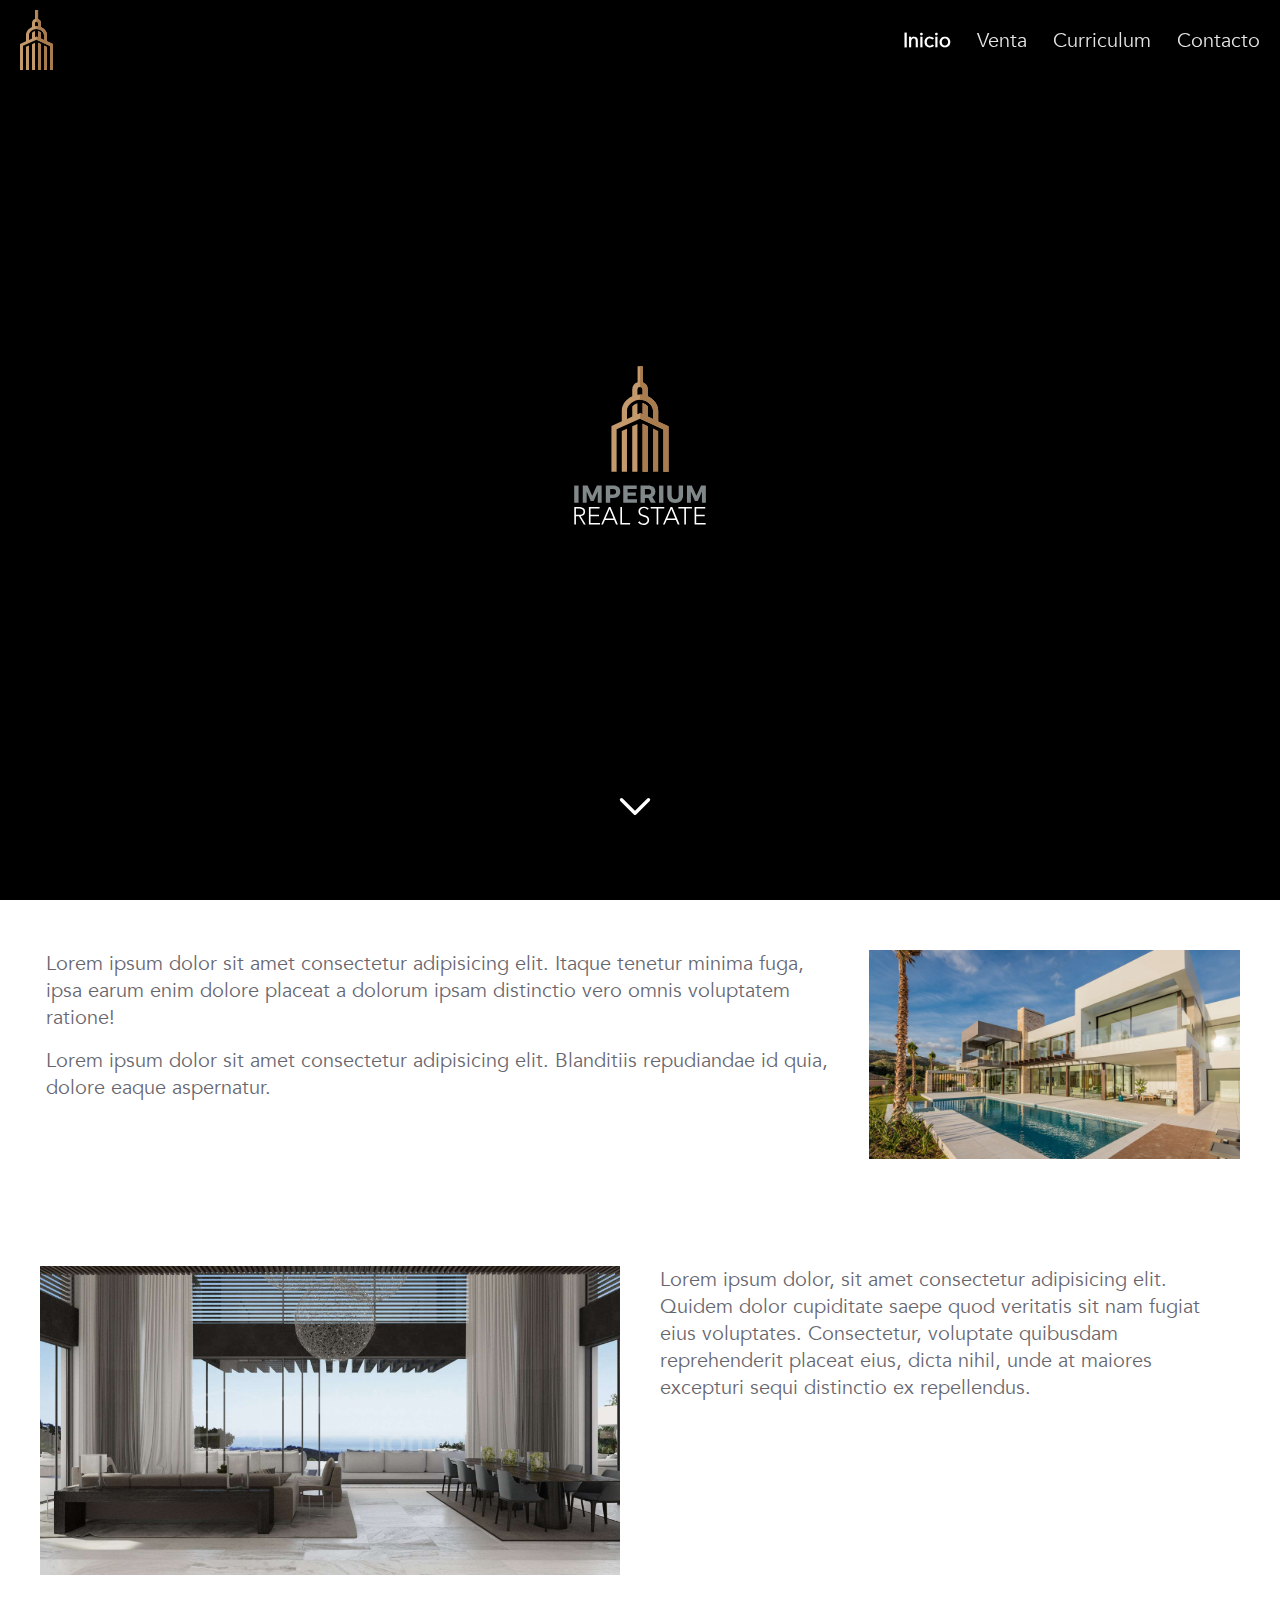
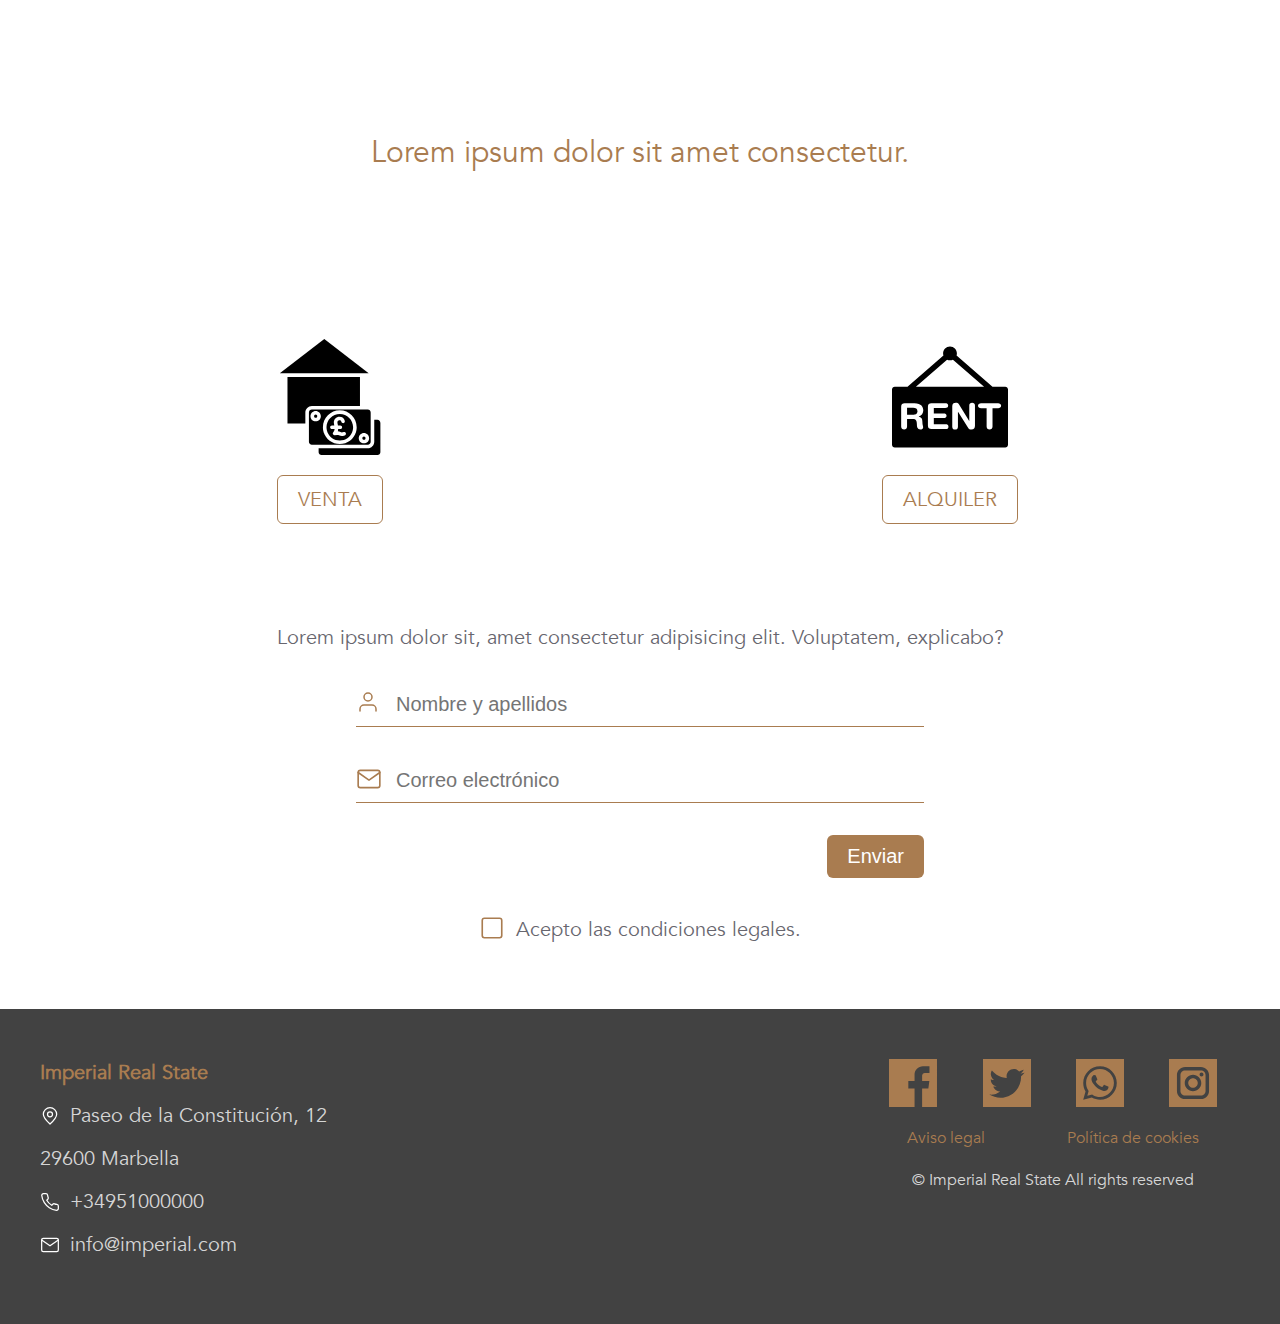
==== index.html @ 53dabab8 "adding new files" ====
<!DOCTYPE html>
<html lang="es">
<head>
    <meta charset="UTF-8">
    <meta name="viewport" content="width=device-width, initial-scale=1.0">
    <title>Inicio</title>
    <link rel="stylesheet" href="css/styles.css">
    <script src="js/jquery-3.4.1.min.js"></script>
    <script src="js/main.js"></script>
</head>
<body>
  <header class="transparente">
      <img src="img/logo.svg" alt="Logo Imperial Real State">
      <nav>
          <a href="#" class="activo">Inicio</a>
          <a href="ventas.html">Venta</a>
          <a href="curriculum.html">Curriculum</a>
          <a href="contacto.html">Contacto</a>
      </nav>
  </header>

  <div class="hero">
      <div></div>
      <div></div>
      <div></div>
      <div class="hero-logo">
          <img src="img/logo-frame.svg" alt="Logo Imperial Real State">
      </div>
      <a href="#pr" class="hero-down">
          <img src="img/down.svg" alt="flecha abajo">
      </a>
  </div>

  <div id="burger">
      <div class="barra superior"></div>
      <div class="barra media"></div>
      <div class="barra inferior"></div>
  </div>
  <div class="menu">
    <nav>
      <a href="#">Inicio</a>
      <hr>
      <a href="ventas.html">Venta</a>
      <hr>
      <a href="curriculum.html">Curriculum</a>
      <hr>
      <a href="contacto.html">Contacto</a>
    </nav>
    <p class="copyright">&copy; ACME Inc</p>
  </div>
  <div class="fila primera">
    <span id="pr">&nbsp;</span>
    <div class="col-66">
      <p>Lorem ipsum dolor sit amet consectetur adipisicing elit. Itaque tenetur minima fuga, ipsa earum enim dolore placeat a dolorum ipsam distinctio vero omnis voluptatem ratione!</p>
      <p>Lorem ipsum dolor sit amet consectetur adipisicing elit. Blanditiis repudiandae id quia, dolore eaque aspernatur.</p>
    </div>
    <div class="col-33">
      <img src="img/thumb4.jpg" alt="imagen casa">
    </div>
  </div>
  <div class="fila">
      <div class="col-50">
          <img src="img/thumb5.jpg" alt="">
      </div>
      <div class="col-50">
          <p>Lorem ipsum dolor, sit amet consectetur adipisicing elit. Quidem dolor cupiditate saepe quod veritatis sit nam fugiat eius voluptates. Consectetur, voluptate quibusdam reprehenderit placeat eius, dicta nihil, unde at maiores excepturi sequi distinctio ex repellendus.</p>
      </div>
  </div>
  <div class="fila parallax">
      <div class="col-100">
          <p>Lorem ipsum dolor sit amet consectetur.</p>
      </div>
  </div>
  <div class="fila">
      <div class="col-50 caja-nav flex-column-center">
          <img src="img/comprar.svg" alt="">
          <a href="ventas.html">VENTA</a>
      </div>
      <div class="col-50 caja-nav flex-column-center">
          <img src="img/alquilar.svg" alt="">
          <a href="#">ALQUILER</a>
      </div>
  </div>
  <div class="fila">
      <div class="col-100 flex-column-center">
          <p>Lorem ipsum dolor sit, amet consectetur adipisicing elit. Voluptatem, explicabo?</p>
          <form class="contacto">
              <div class="fila">
                  <input class="usuario" type="text" placeholder="Nombre y apellidos">
              </div>
              <div class="fila">
                  <input class="email" type="email" placeholder="Correo electrónico">
              </div>
              <div class="fila flex-end">
                  <button type="submit">Enviar</button>
              </div>
              <div class="fila flex-center">
                  <input type="checkbox" id="condiciones">
                  <label for="condiciones">
                      Acepto las condiciones legales.
                  </label>
              </div>
          </form>
      </div>
  </div>
    <footer class="fila">
        <div class="col-33">
            <p>Imperial Real State</p>
            <p class="flex-start">
                <img class="m-r-small" src="img/map.svg" alt="Icono de mapa">
                Paseo de la Constitución, 12
            </p>
            <p>29600 Marbella</p>
            <p class="flex-start">
                <img  class="m-r-small" src="img/phone.svg" alt="Icono de teléfono">
                +34951000000
            </p>
            <p class="flex-start">
                <img  class="m-r-small" src="img/mail.svg" alt="Icono de email">
                info@imperial.com
            </p>
        </div>
        <div class="col-33">
            <iframe src="https://www.google.com/maps/embed?pb=!1m18!1m12!1m3!1d3206.9661094790026!2d-4.89145418531769!3d36.50668018001005!2m3!1f0!2f0!3f0!3m2!1i1024!2i768!4f13.1!3m3!1m2!1s0xd7327fed804f7f5%3A0x4806dfa1e50c2dd2!2sMarbella%20Center%2C%2029602%20Marbella%2C%20M%C3%A1laga!5e0!3m2!1ses!2ses!4v1611743016986!5m2!1ses!2ses" width="100%" height="100%" frameborder="0" style="border:0;" allowfullscreen="" aria-hidden="false" tabindex="0"></iframe>
        </div>
        <div class="col-33">
            <div class="flex-around">
                <img class="rrss" src="img/facebook.svg" alt="Icono de Facebook">
                <img class="rrss" src="img/twitter.svg" alt="Icono de Twitter">
                <img class="rrss" src="img/whatsapp.svg" alt="Icono de Whatsapp">
                <img class="rrss" src="img/instagram.svg" alt="Icono de Instagram">
            </div>
            <div class="flex-around m-t">
                <a href="contacto.html#aviso">Aviso legal</a>
                <a href="contacto.html#cookies">Política de cookies</a>
            </div>
            <p class="copyright m-t">&copy; Imperial Real State All rights reserved</p>
        </div>
    </footer>
</body>
</html>
---- css/styles.css ----
/* Fuentes */

@font-face {
    font-family: "Avenir";
    src: url('../fonts/Avenir-Book.ttf');
}

/* Reseteo */

* {
    margin: 0;
    padding: 0;
    box-sizing: border-box;
}

a {
    text-decoration: none;
    cursor: pointer;
    color: inherit;
}

/* Generales */

html {
    font-size: 20px;
}

@media (max-width: 440px) {
    html {
        font-size: 18px;
    }
}

body {
    font-family: "Avenir", sans-serif;
    color: #67666e;
}

img {
    max-width: 100%;
}

div {
  margin: 0;
  padding: 0;
}

p {
    margin-bottom: 0.8rem;
}

/* Hero */

.hero {
    width: 100%;
    height: 100vh;
    background-color: black;
    position: absolute;
    top: 0;
    left: 0;
    overflow: hidden;
}

@keyframes heroAnimation {
    0% {
        opacity: 0;
        animation-timing-function: ease-in;
    }

    12% { opacity: 1;}

    25% { transform: scale(1.2);}

    75% {
        opacity: 0;
        transform: scale(1.1);
    }

    100% {
        opacity: 0;
    }
}

.hero div {
    width: 100%;
    height: 100vh;
    position: absolute;
    top: 0;
    left: 0;
    background-size: cover;
    background-position: center;
    background-repeat: none;
    opacity: 0;
    animation: heroAnimation 18s infinite;
}

.hero div:nth-child(1) {
    background-image: url('../img/front1.jpg');
}

.hero div:nth-child(2) {
    background-image: url('../img/front2.jpg');
    animation-delay: 6s;
}

.hero div:nth-child(3) {
    background-image: url('../img/front3.jpg');
    animation-delay: 12s;
}

.hero .hero-logo {
    position: absolute;
    top: 50%;
    left: 50%;
    transform: translate(-50%, -50%);
    animation: none;
    opacity: 1;
    width: 30%;
    height: auto;
}

.hero .hero-down {
    position: absolute;
    top: 90%;
    left: 50%;
    transform: translate(-50%, -50%);
    animation: none;
    opacity: 1;
    width: 5%;
    height: auto;
}

@media (max-width: 720px) {
    .hero .hero-logo {
        width: 60%;
    }
    .hero .hero-down {
        width: 15%;
    }
}

@media (max-width: 400px) {
    .hero .hero-logo {
        width: 80%;
    }
    .hero .hero-down {
        width: 20%;
    }
}

/* Header */

header {
    background-color: white;
    box-shadow: 1.5px 1.5px 4px #b3b3b3;
    height: 80px;
    width: 100%;
    position: fixed;
    top: 0;
    left: 0;
    z-index: 1;
    display: flex;
    justify-content: space-between;
    align-items: center;
    padding: 0 1em;
    transition: 600ms all ease-in-out;
}

header.transparente {
    background-color: transparent;
    box-shadow: none;
}

header img {
    height: 60px;
    width: auto;
}

header nav a {
    color: #67666e;
    font-weight: normal;
    margin-left: 1em;
    transition: 300ms ease-in-out all;
}

header.transparente nav a {
    color: rgba(255, 255, 255, 0.9);
}

header nav a.activo,
header nav a:hover {
    color: #a97c50;
    font-weight: bold;
}

header.transparente nav a.activo,
header.transparente nav a:hover {
    color: white;
}


/* Botón burger */

#burger {
    position: fixed;
    top: 1rem;
    left: 1rem;
    cursor: pointer;
    z-index: 10;
    display: none;
}

#burger .barra {
    width: 30px;
    height: 2px;
    margin: 6px;
    background-color: #a97c50;
    transition: 400ms all ease-in-out
}

#burger.abierto .barra {
    background-color: white;
}

#burger.abierto .barra.superior {
    transform: translateY(8px) rotateZ(45deg);
}

#burger.abierto .barra.media {
    width: 0;
}

#burger.abierto .barra.inferior {
    transform: translateY(-8px) rotateZ(-45deg);
}

@media (max-width: 620px) {
    #burger {
        display: block;
    }

    header {
        justify-content: flex-end;
    }

    header nav {
        display: none;
    }
}

/* Menú lateral */

.menu {
    width: 360px;
    height: 100vh;
    background-color: #424242;
    position: fixed;
    top: 0;
    left: -360px;
    padding-top: 40px;
    transition: all 700ms ease-in-out;
}

.menu.abierto {
    left: 0;
}

.menu nav {
    padding: 1rem;
    display: flex;
    flex-direction: column;
}

.menu nav a {
    padding: 0.6rem 0;
    color: rgba(255, 255, 255, 0.75);
    font-size: 1.1rem;
    transition: 300ms all ease-in-out;
}

.menu nav a:hover {
    color: white;
}

.menu .copyright {
    color: rgba(255, 255, 255, 0.75);
    font-size: 0.9rem;
    position: absolute;
    bottom: 0;
    left: 0;
    padding: 0.5rem;
    text-align: center;
    width: 100%;
}

/* Layout */

.primera {
    margin-top: 100vh;
}

#pr,
#legal,
#cookies {
    display: block;
    margin-top: -90px;
    padding-bottom: 90px;
}

.fila {
    display: flex;
    padding: 2rem 1rem;
}

.fila.contacto {
    margin-top: 80px;
}

.col-100 {
    width: 100%;
    padding: 0.5rem 1rem;
}

.col-75 {
    width: 75%;
    padding: 0.5rem 1rem;
}


.col-66 {
    width: 66.66666%;
    padding: 0.5rem 1rem;
}

.col-50 {
    width: 50%;
    padding: 0.5rem 1rem;
}

.col-33 {
    width: 33.33333%;
    padding: 0.5rem 1rem;
}

.col-25 {
    width: 25%;
    padding: 0.5rem 1rem;
}

@media (max-width: 720px) {
    .fila {
        flex-direction: column;
        padding: 1rem 0.5rem;
    }

    .col-75,
    .col-66,
    .col-50,
    .col-33,
    .col-25 {
        width: 100%;
    }

}

.flex-start {
    display: flex;
    justify-content: flex-start;
    align-items: center;
}

.flex-center {
    display: flex;
    justify-content: center;
    align-items: center;
}

.flex-end {
    display: flex;
    justify-content: flex-end;
    align-items: center;
}

.flex-between {
    display: flex;
    justify-content: space-between;
    align-items: center;
}

.flex-around {
    display: flex;
    justify-content: space-around;
    align-items: center;
}

.flex-column-center {
    display: flex;
    flex-direction: column;
    justify-content: center;
    align-items: center;
}

/* Espaciados y márgenes */

.m-t {
    margin-top: 1rem;
}

.m-b {
    margin-bottom: 1rem;
}

.m-l {
    margin-left: 1rem;
}

.m-r {
    margin-right: 1rem;
}

.m-t-small {
    margin-top: 0.5rem;
}

.m-b-small {
    margin-bottom: 0.5rem;
}

.m-l-small {
    margin-left:0.5rem;
}

.m-r-small {
    margin-right: 0.5rem;
}

/* Parallax */

.fila.parallax {
    background-image: url('../img/property5.jpg');
    background-size: cover;
    background-position: center;
    background-repeat: no-repeat;
    background-attachment: fixed;
    padding: 3rem 2rem;
}

.fila.parallax div {
    background-color: rgba(255, 255, 255, 0.75);
    padding: 2rem;
}

.fila.parallax div p {
    font-size: 1.5rem;
    color: #a97c50;
    text-align: center;
}

/* Caja navegación */

.caja-nav img {
    width: 20%;
    margin-bottom: 1em;
}

.caja-nav a {
    border: 1px solid #a97c50;
    background-color: white;
    color: #a97c50;
    font-size: 1rem;
    font-weight: normal;
    padding: 0.5em 1em;
    border-radius: 0.3em;
    cursor: pointer;
    transition: all ease-in-out 400ms;
}

.caja-nav a:hover {
    background-color: #a97c50;
    color: white;
}

/* Formulario contacto */


form.contacto {
    width: 50%;
}

@media (max-width: 720px) {
    form.contacto {
        width: 75%;
    }
}

@media (max-width: 440px) {
    form.contacto {
        width: 100%;
    }
}

form.contacto .fila {
    padding: 0.8rem;
}

input {
    border: none;
    border-bottom: 1.5px solid #a97c50;
    font-size: 1rem;
    padding: 0.5em 1em;
    width: 100%;
}

input:focus {
    outline: none;
    border-bottom: 1.5px solid #643e18;
}

input.usuario {
    background-image: url('../img/user.svg');
    background-repeat: no-repeat;
    background-position: 0 7px;
    padding-left: 2em;
}

input.email {
    background-image: url('../img/mail-bronce.svg');
    background-repeat: no-repeat;
    background-position: 0 7px;
    padding-left: 2em;
}

button {
    border: none;
    background-color: #a97c50;
    color:white;
    font-size: 1rem;
    font-weight: normal;
    padding: 0.5em 1em;
    border-radius: 0.3em;
    cursor: pointer;
    transition: all ease-in-out 400ms;
}

button:hover {
    background-color: #81501e;
}

input[type="checkbox"] {
    display: none;
}

input[type="checkbox"] + label::before {
    content: url('../img/square.svg');
    position: relative;
    top: 5px;
    padding-right: 5px;
}
input[type="checkbox"]:checked + label::before {
    content: url('../img/check-square.svg');
}

/* Footer */

footer {
    background-color: #424242;
}

footer p {
    color:rgba(255, 255, 255, 0.8);
}

footer p:first-child {
    color: #a97c50;
    font-weight: bold;
}

footer img.rrss {
    height: 48px;
}

footer a {
    font-size: 0.8rem;
    color: #a97c50;
    transition: 400ms ease-in-out all;
}

footer a:hover {
    color: #704a24;
}

footer .copyright {
    color:rgba(255, 255, 255, 0.8);
    font-size: 0.8rem;
    text-align: center;
}

/* Card */

.fila.grid {
    margin-top: 100px;
    display: grid;
    grid-template-columns: repeat(auto-fit, 360px);
    grid-gap: 1.5rem;
    justify-content: center;
}

.card {
    width: 360px;
    border-radius: 0.5rem;
    box-shadow: 2px 2px 4px grey;
    display: flex;
    flex-direction: column;
    align-items: center;
    overflow: hidden;
}

.card img {
    height: 320px;
}

.card .footer-card {
    padding: 0.8rem;
    width: 100%;
    height: 174px;
    display: flex;
    flex-direction: column;
    justify-content: space-between;
    align-items: flex-start;
}

.card .footer-card p {
    margin-bottom: 0.5rem;
}

.card .footer-card p:first-child {
    font-weight: bold;
}

.card .footer-card a {
    background-color: #a97c50;
    color: white;
    font-size: 0.8rem;
    border-radius: 0.3em;
    padding: 0.5em 1em;
    align-self: center;
    transition: 400ms ease-in all;
}

.card .footer-card a:hover {
    background-color: #664626;
}

/* Ficha propiedad */

.propiedad {
    margin-top: 80px;
    background-image: url('../img/property5.jpg');
    background-size: cover;
    background-position: center;
    background-repeat: no-repeat;
}

.propiedad div:first-child {
    background-color: rgba(255, 255, 255, 0.9);
}

.propiedad div:first-child h1 {
    font-size: 1.4rem;
    color: #a97c50;
}

.propiedad div:first-child p img {
    width: 28px;
    height: 28px;
}

.black {
  background-color: black;
}
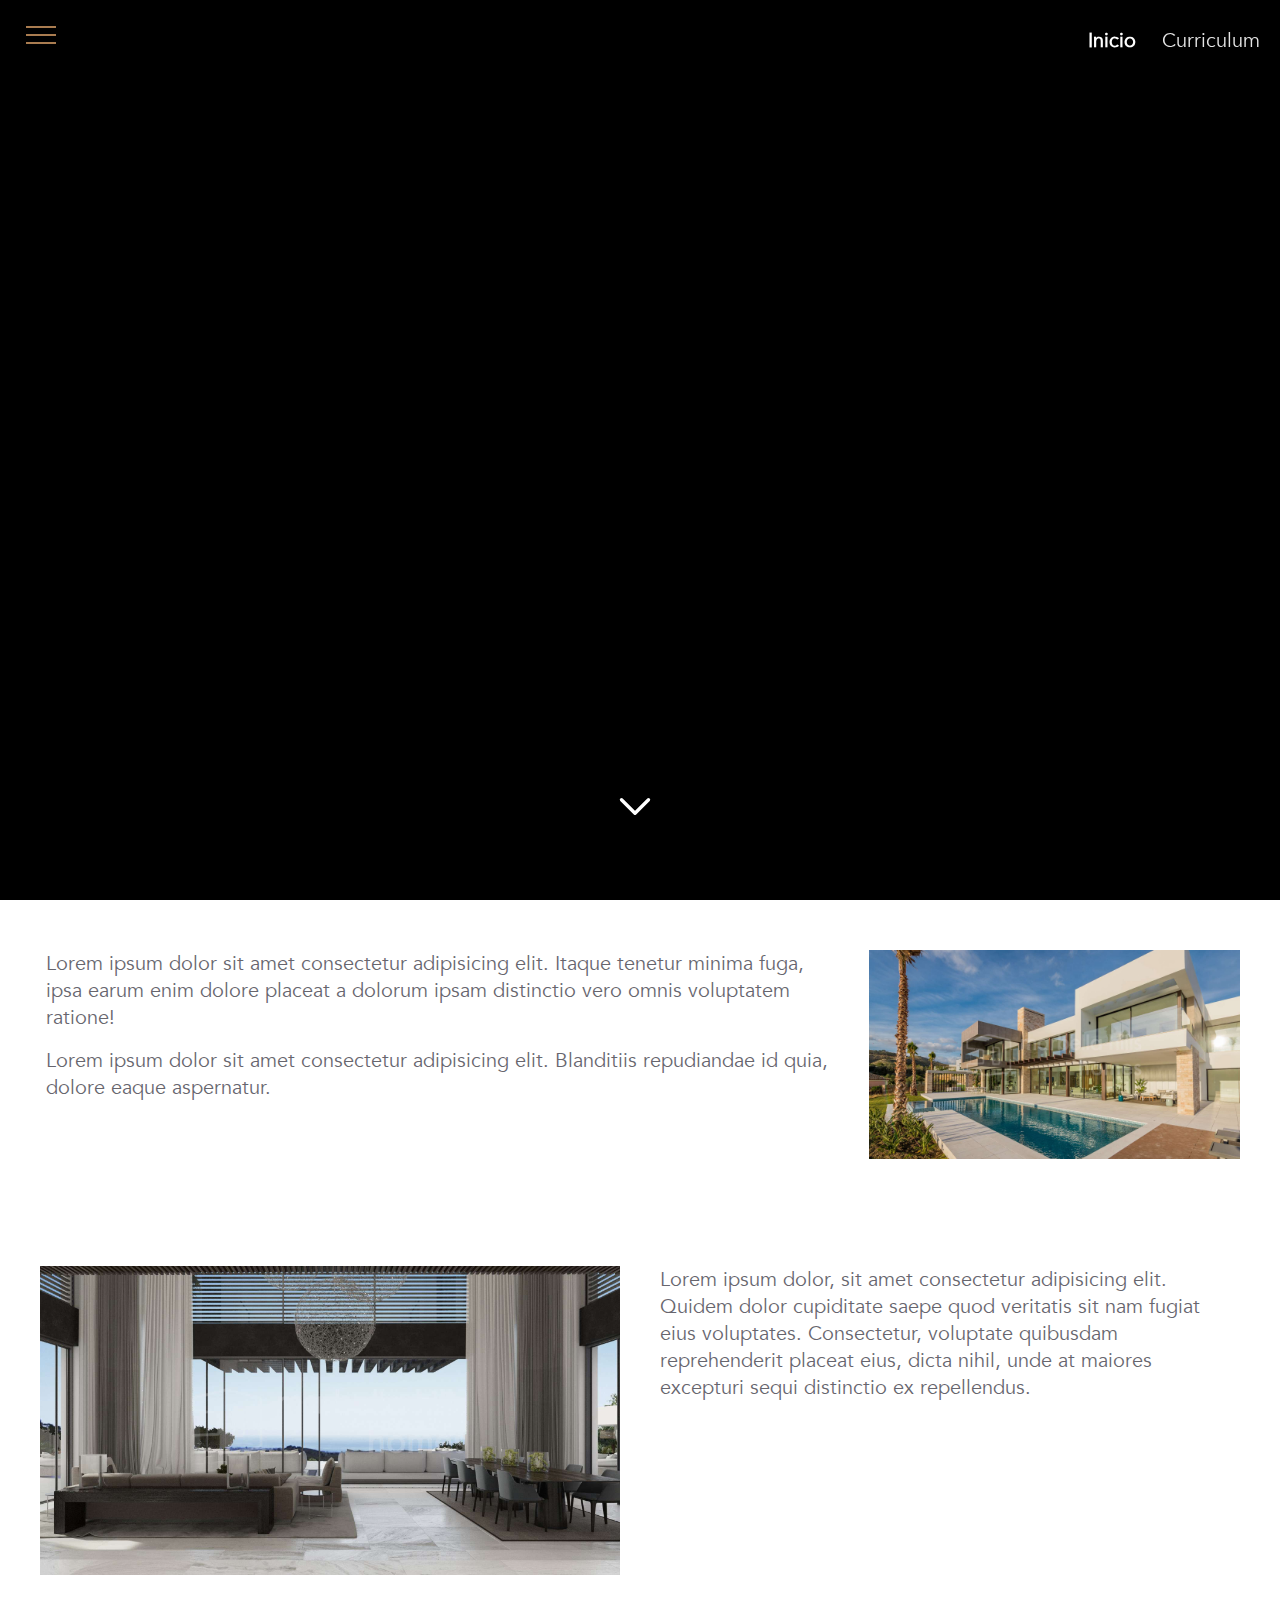
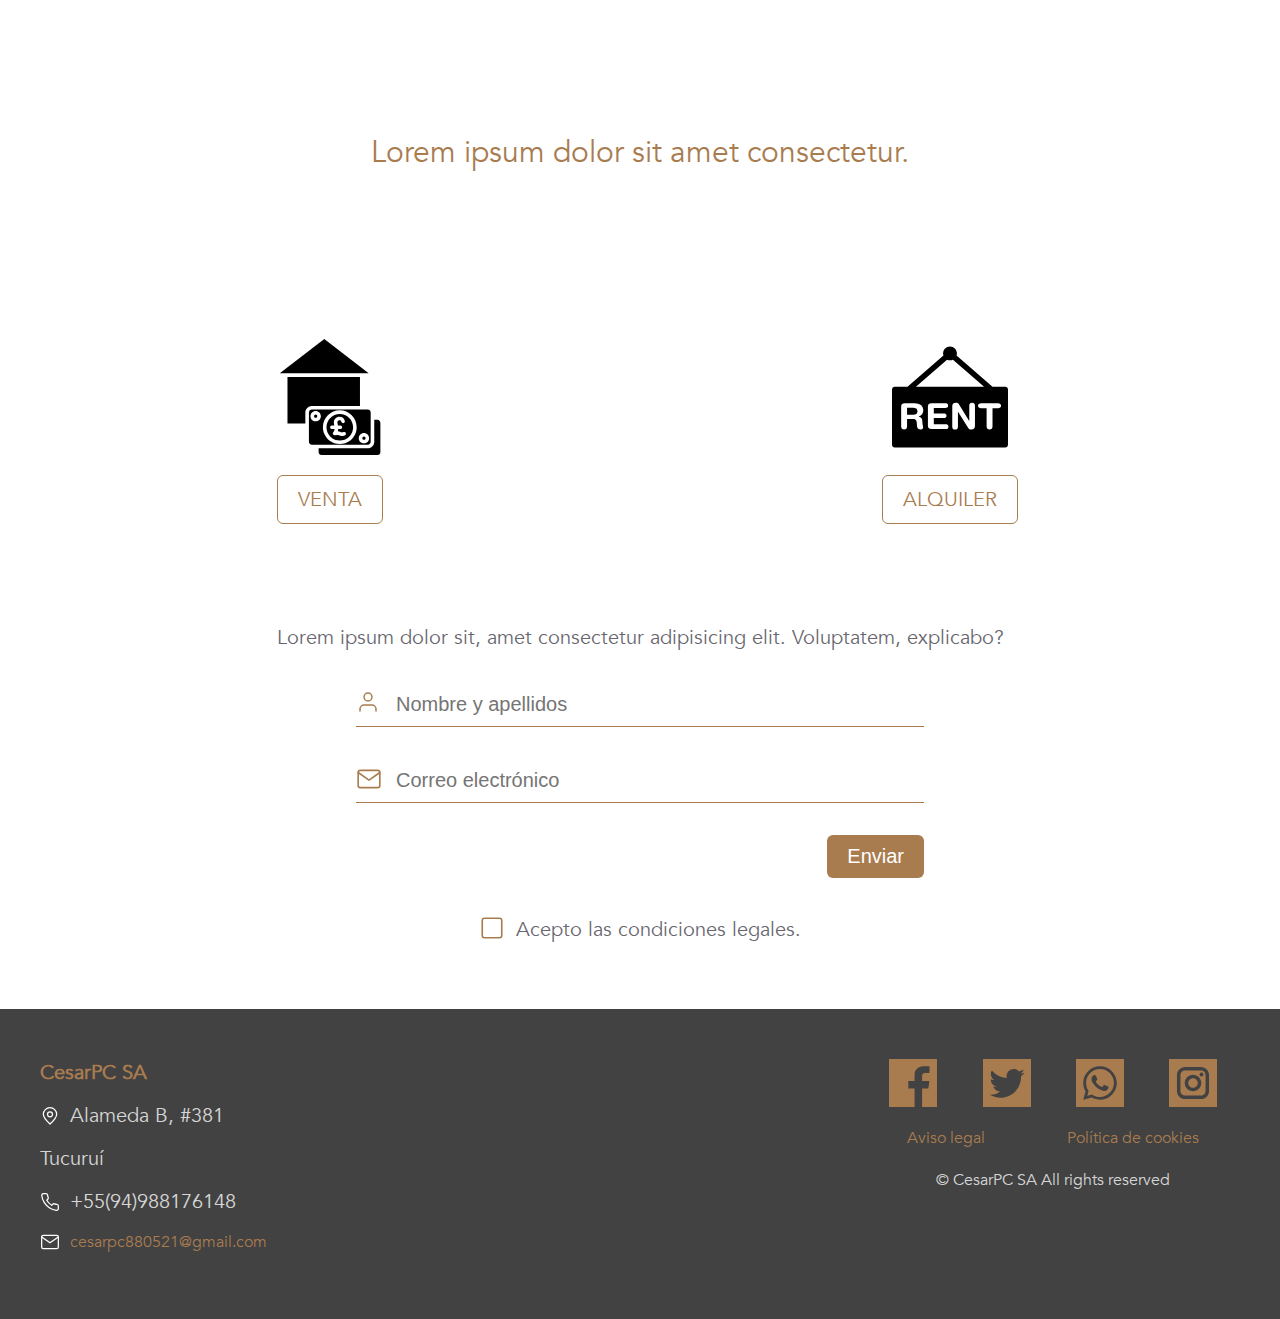
==== commit 1175fbaf: "update" ====
--- a/index.html
+++ b/index.html
@@ -10,12 +10,9 @@
 </head>
 <body>
   <header class="transparente">
-      <img src="img/logo.svg" alt="Logo Imperial Real State">
       <nav>
           <a href="#" class="activo">Inicio</a>
-          <a href="ventas.html">Venta</a>
           <a href="curriculum.html">Curriculum</a>
-          <a href="contacto.html">Contacto</a>
       </nav>
   </header>
 
@@ -23,9 +20,6 @@
       <div></div>
       <div></div>
       <div></div>
-      <div class="hero-logo">
-          <img src="img/logo-frame.svg" alt="Logo Imperial Real State">
-      </div>
       <a href="#pr" class="hero-down">
           <img src="img/down.svg" alt="flecha abajo">
       </a>
@@ -40,13 +34,9 @@
     <nav>
       <a href="#">Inicio</a>
       <hr>
-      <a href="ventas.html">Venta</a>
-      <hr>
       <a href="curriculum.html">Curriculum</a>
-      <hr>
-      <a href="contacto.html">Contacto</a>
     </nav>
-    <p class="copyright">&copy; ACME Inc</p>
+    <p class="copyright">&copy; CesarPC SA</p>
   </div>
   <div class="fila primera">
     <span id="pr">&nbsp;</span>
@@ -105,23 +95,23 @@
   </div>
     <footer class="fila">
         <div class="col-33">
-            <p>Imperial Real State</p>
+            <p>CesarPC SA</p>
             <p class="flex-start">
                 <img class="m-r-small" src="img/map.svg" alt="Icono de mapa">
-                Paseo de la Constitución, 12
+                Alameda B, #381
             </p>
-            <p>29600 Marbella</p>
+            <p>Tucuruí</p>
             <p class="flex-start">
                 <img  class="m-r-small" src="img/phone.svg" alt="Icono de teléfono">
-                +34951000000
+                +55(94)988176148
             </p>
             <p class="flex-start">
                 <img  class="m-r-small" src="img/mail.svg" alt="Icono de email">
-                info@imperial.com
+                <a href="mailto:cesarpc880521@gmail.com">cesarpc880521@gmail.com</a>
             </p>
         </div>
         <div class="col-33">
-            <iframe src="https://www.google.com/maps/embed?pb=!1m18!1m12!1m3!1d3206.9661094790026!2d-4.89145418531769!3d36.50668018001005!2m3!1f0!2f0!3f0!3m2!1i1024!2i768!4f13.1!3m3!1m2!1s0xd7327fed804f7f5%3A0x4806dfa1e50c2dd2!2sMarbella%20Center%2C%2029602%20Marbella%2C%20M%C3%A1laga!5e0!3m2!1ses!2ses!4v1611743016986!5m2!1ses!2ses" width="100%" height="100%" frameborder="0" style="border:0;" allowfullscreen="" aria-hidden="false" tabindex="0"></iframe>
+            <iframe src="https://www.google.com/maps/embed?pb=!1m10!1m8!1m3!1d1673.874245281404!2d-49.66814977886829!3d-3.773963893535443!3m2!1i1024!2i768!4f13.1!5e0!3m2!1ses-419!2sus!4v1675753781504!5m2!1ses-419!2sus" width="100%" height="100%" frameborder="0" style="border:0;" allowfullscreen="" aria-hidden="false" tabindex="0"></iframe>
         </div>
         <div class="col-33">
             <div class="flex-around">
@@ -134,7 +124,7 @@
                 <a href="contacto.html#aviso">Aviso legal</a>
                 <a href="contacto.html#cookies">Política de cookies</a>
             </div>
-            <p class="copyright m-t">&copy; Imperial Real State All rights reserved</p>
+            <p class="copyright m-t">&copy; CesarPC SA All rights reserved</p>
         </div>
     </footer>
 </body>
--- a/css/styles.css
+++ b/css/styles.css
@@ -95,16 +95,16 @@
 }
 
 .hero div:nth-child(1) {
-    background-image: url('../img/front1.jpg');
+    background-image: url('../img/front11.jpg');
 }
 
 .hero div:nth-child(2) {
-    background-image: url('../img/front2.jpg');
+    background-image: url('../img/front12.jpg');
     animation-delay: 6s;
 }
 
 .hero div:nth-child(3) {
-    background-image: url('../img/front3.jpg');
+    background-image: url('../img/front13.jpg');
     animation-delay: 12s;
 }
 
@@ -160,7 +160,7 @@
     left: 0;
     z-index: 1;
     display: flex;
-    justify-content: space-between;
+    justify-content: flex-end;
     align-items: center;
     padding: 0 1em;
     transition: 600ms all ease-in-out;
@@ -207,7 +207,6 @@
     left: 1rem;
     cursor: pointer;
     z-index: 10;
-    display: none;
 }
 
 #burger .barra {
@@ -251,6 +250,7 @@
 /* Menú lateral */
 
 .menu {
+    z-index: 2;
     width: 360px;
     height: 100vh;
     background-color: #424242;
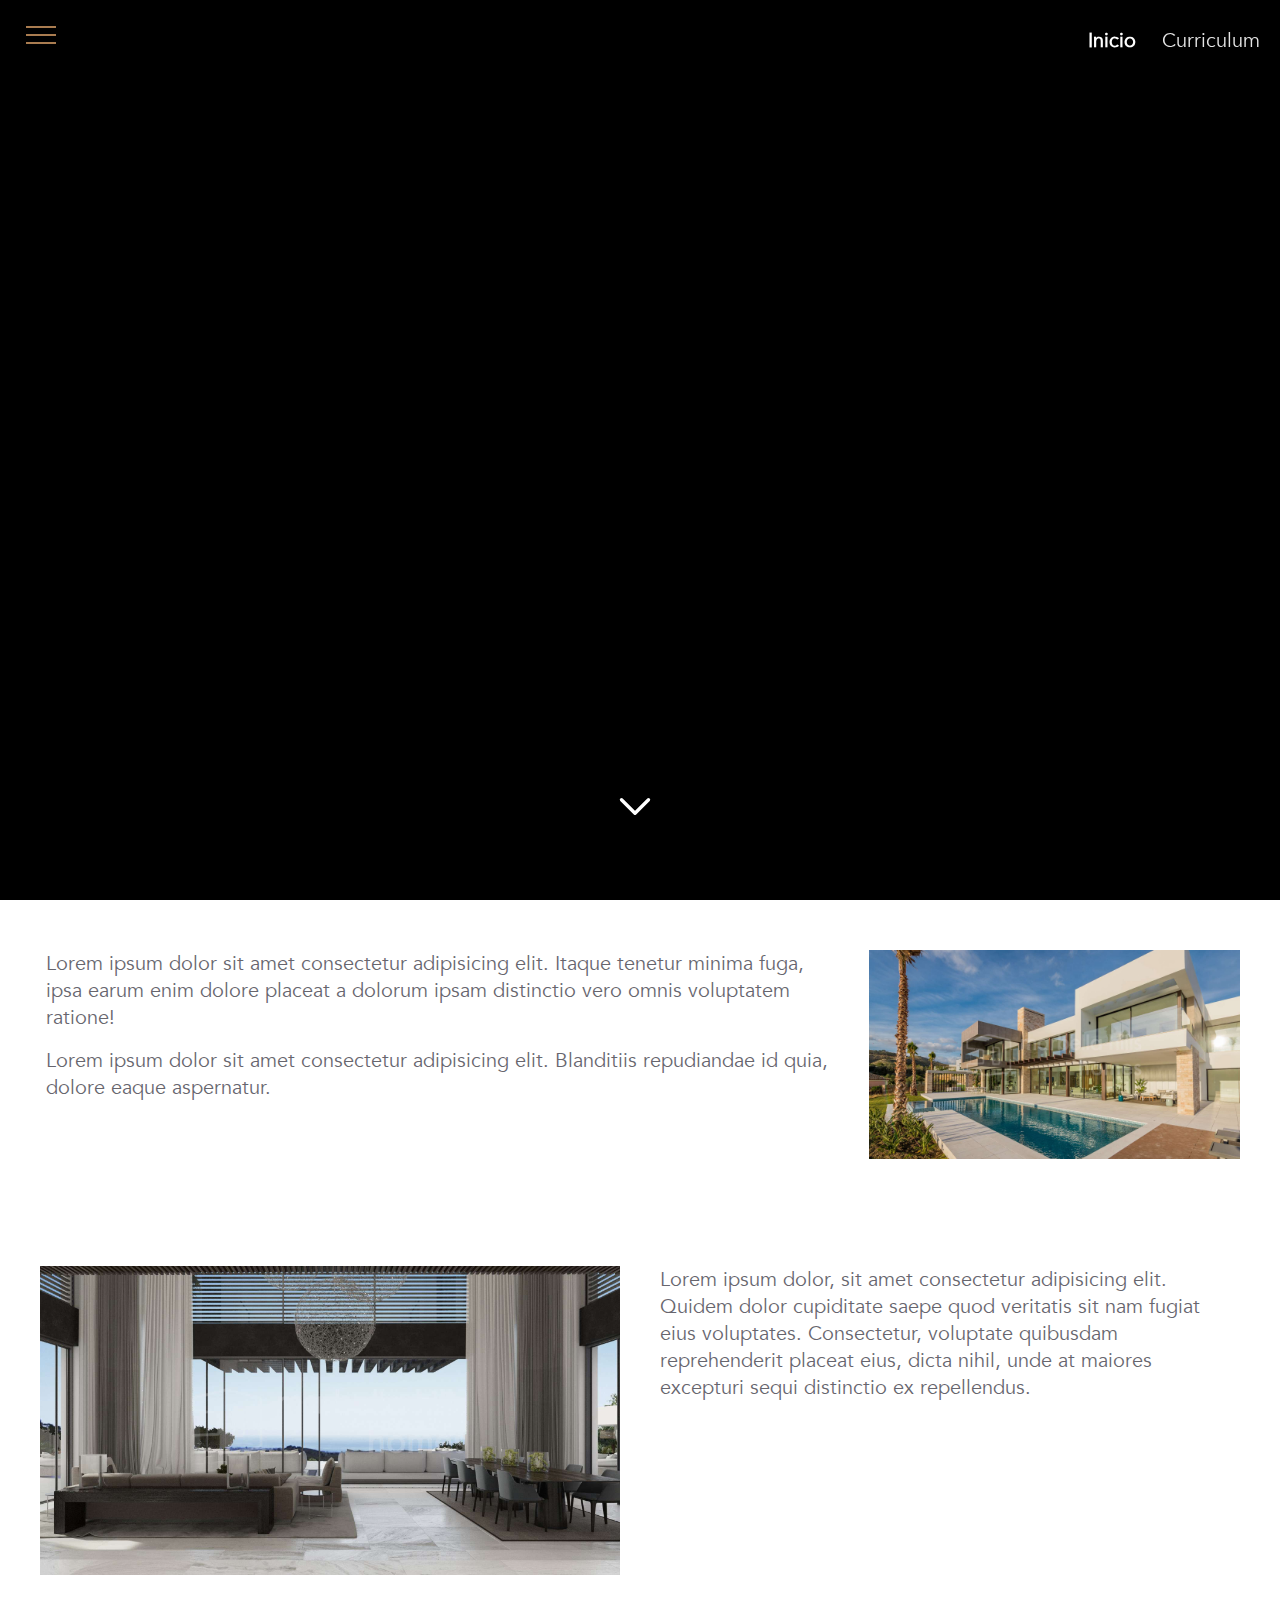
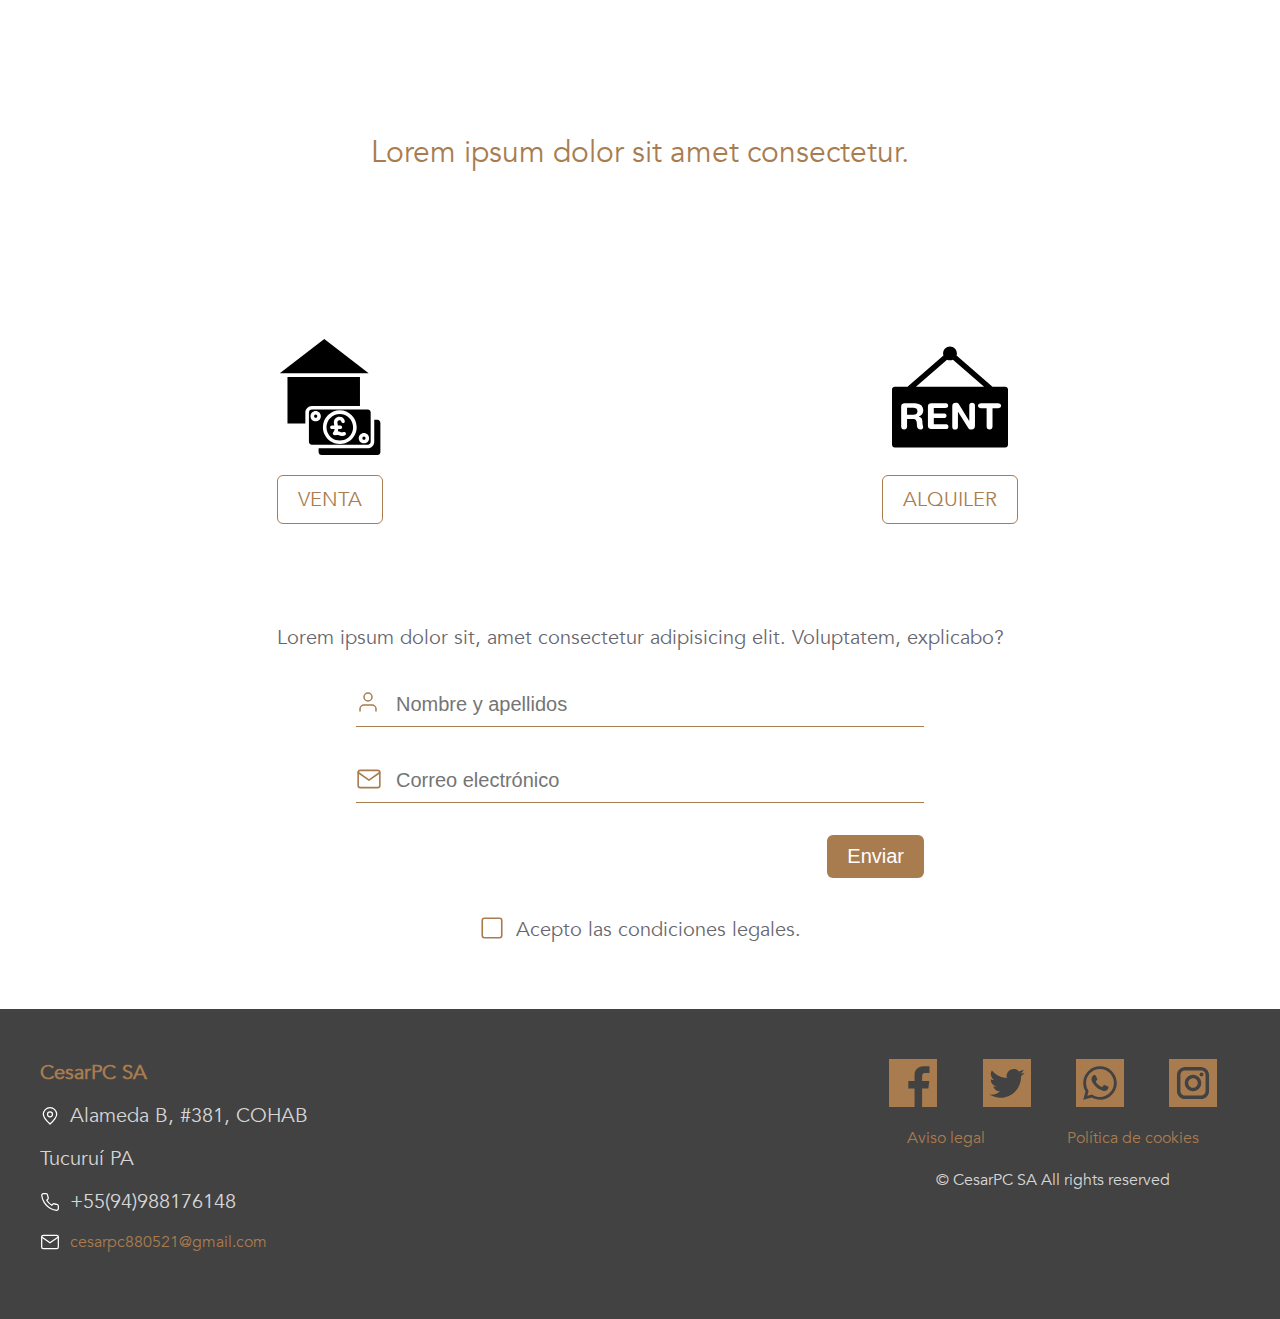
==== commit eb5bc011: "update" ====
--- a/index.html
+++ b/index.html
@@ -30,15 +30,23 @@
       <div class="barra media"></div>
       <div class="barra inferior"></div>
   </div>
-  <div class="menu">
+<div class="menu">
     <nav>
       <a href="#">Inicio</a>
       <hr>
       <a href="curriculum.html">Curriculum</a>
+      <hr>
+      <a href="Curriculum_Cesar_Portugues.pdf">Curriculum PDF</a>
+      <hr>
+      <a href="results-summary-component-main/src/index.html">Working ON</a>
+      <hr>
+      <a href="hero/hero.html">Hero</a>
+      <hr>
+      <a href="results-summary-component-main/src/results.html">Resultados</a>
     </nav>
     <p class="copyright">&copy; CesarPC SA</p>
-  </div>
-  <div class="fila primera">
+</div>
+<div class="fila primera">
     <span id="pr">&nbsp;</span>
     <div class="col-66">
       <p>Lorem ipsum dolor sit amet consectetur adipisicing elit. Itaque tenetur minima fuga, ipsa earum enim dolore placeat a dolorum ipsam distinctio vero omnis voluptatem ratione!</p>
@@ -47,7 +55,7 @@
     <div class="col-33">
       <img src="img/thumb4.jpg" alt="imagen casa">
     </div>
-  </div>
+</div>
   <div class="fila">
       <div class="col-50">
           <img src="img/thumb5.jpg" alt="">
@@ -98,9 +106,9 @@
             <p>CesarPC SA</p>
             <p class="flex-start">
                 <img class="m-r-small" src="img/map.svg" alt="Icono de mapa">
-                Alameda B, #381
+                Alameda B, #381, COHAB
             </p>
-            <p>Tucuruí</p>
+            <p>Tucuruí PA</p>
             <p class="flex-start">
                 <img  class="m-r-small" src="img/phone.svg" alt="Icono de teléfono">
                 +55(94)988176148
--- a/css/styles.css
+++ b/css/styles.css
@@ -95,16 +95,16 @@
 }
 
 .hero div:nth-child(1) {
-    background-image: url('../img/front11.jpg');
+    background-image: url('../img/front1a.jpg');
 }
 
 .hero div:nth-child(2) {
-    background-image: url('../img/front12.jpg');
+    background-image: url('../img/front2a.jpg');
     animation-delay: 6s;
 }
 
 .hero div:nth-child(3) {
-    background-image: url('../img/front13.jpg');
+    background-image: url('../img/front3a.jpg');
     animation-delay: 12s;
 }
 
@@ -279,6 +279,7 @@
 }
 
 .menu nav a:hover {
+    font-size: 1.3rem;
     color: white;
 }
 
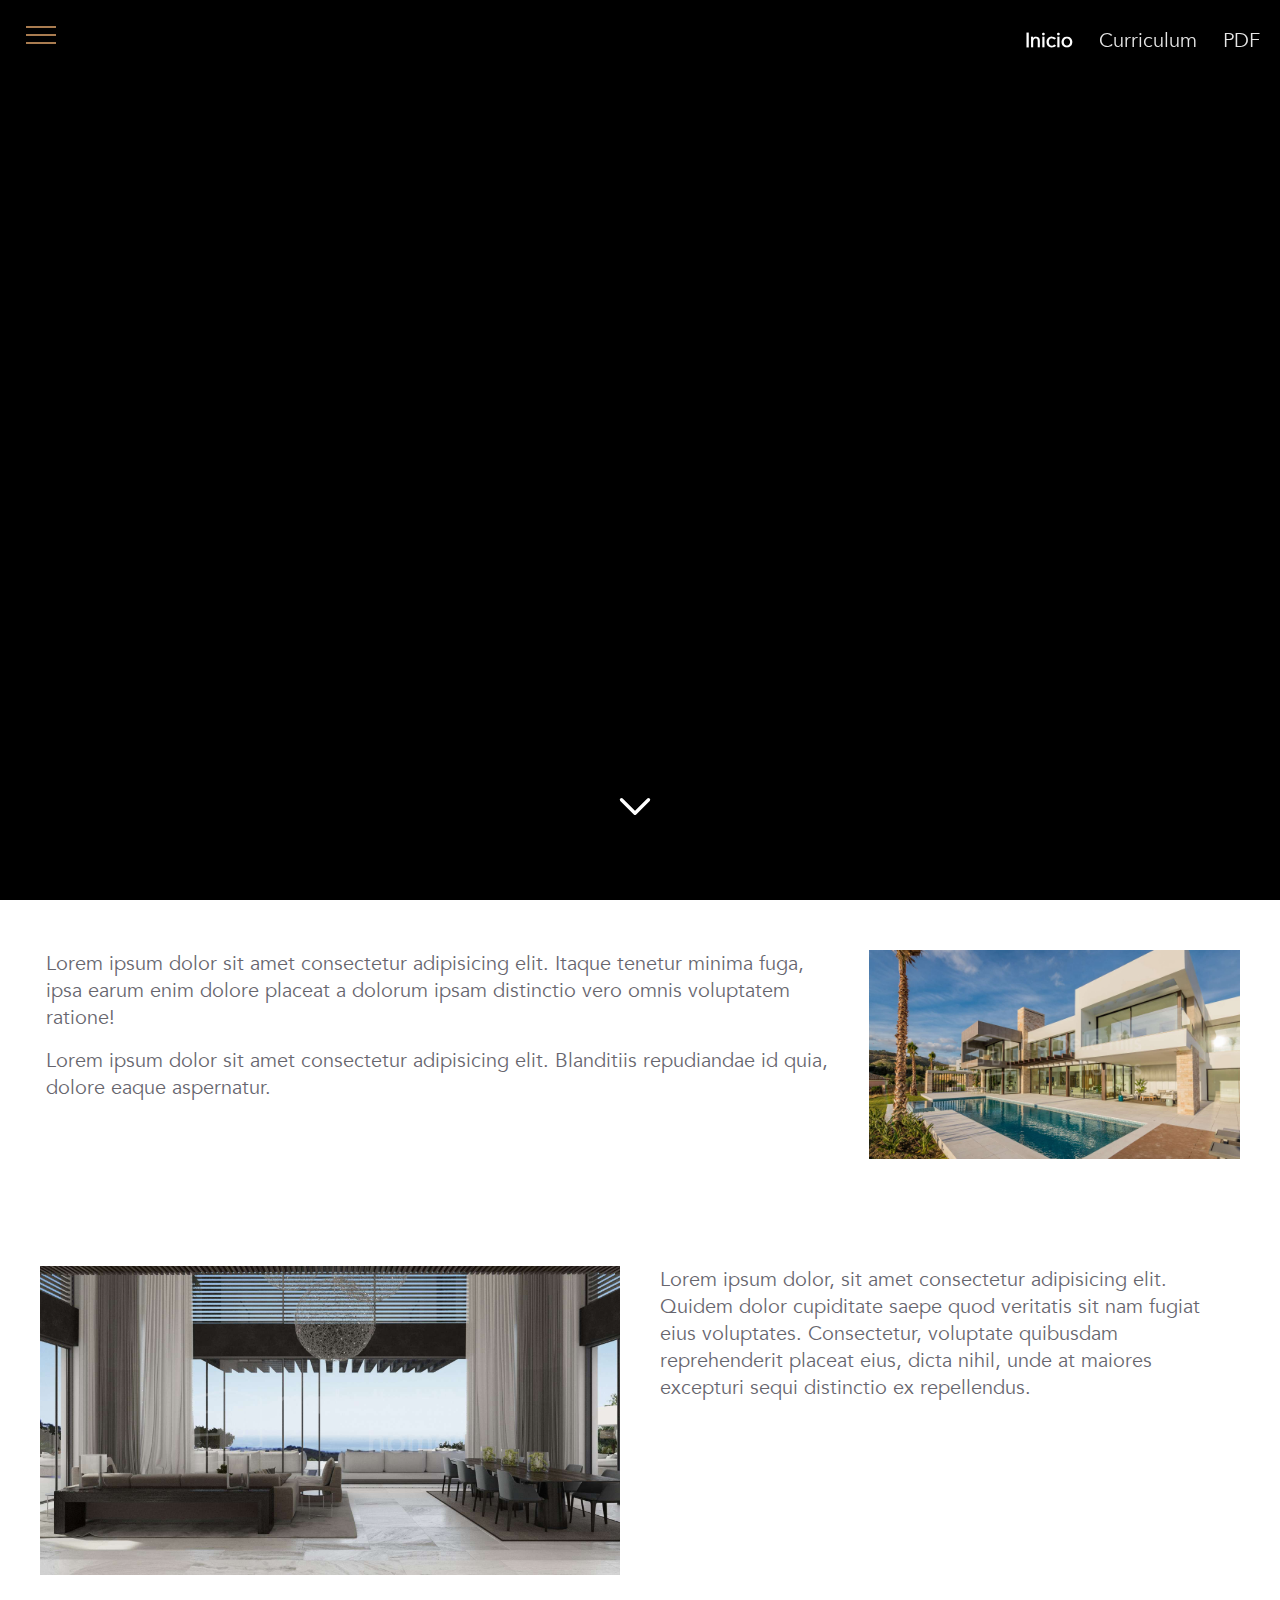
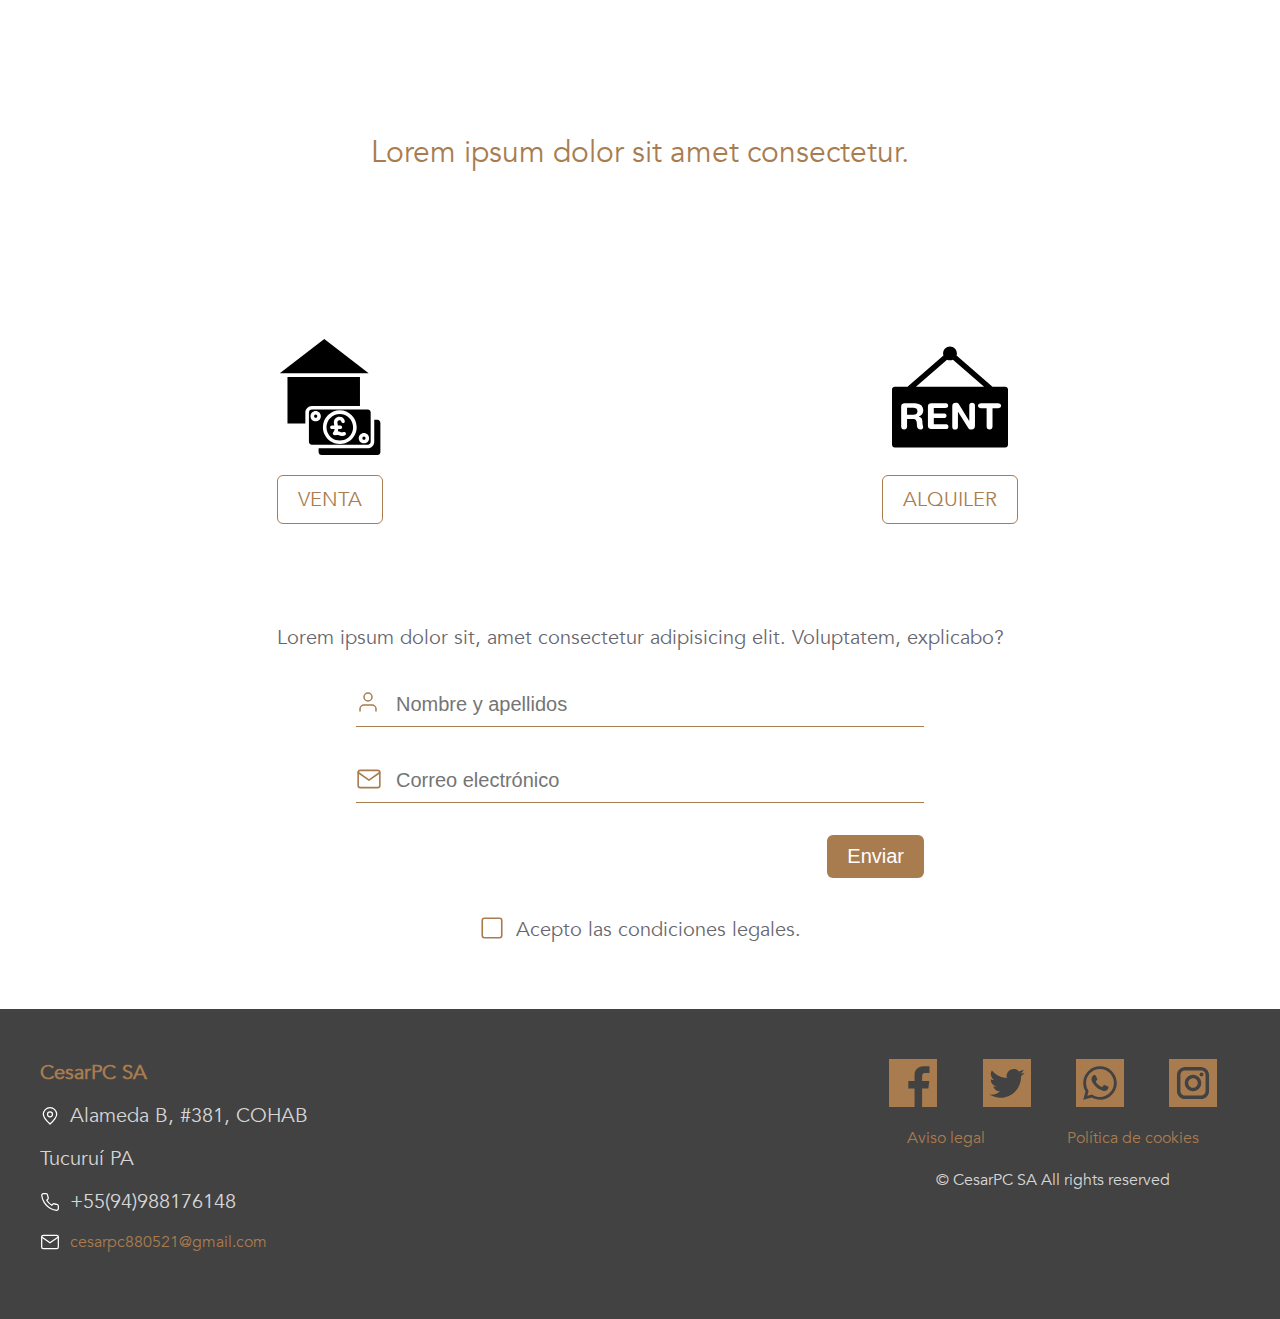
==== commit f9b07c52: "a" ====
--- a/index.html
+++ b/index.html
@@ -13,6 +13,7 @@
       <nav>
           <a href="#" class="activo">Inicio</a>
           <a href="curriculum.html">Curriculum</a>
+          <a href="Curriculum_Cesar_Portugues.pdf">PDF</a>
       </nav>
   </header>
 
@@ -38,11 +39,7 @@
       <hr>
       <a href="Curriculum_Cesar_Portugues.pdf">Curriculum PDF</a>
       <hr>
-      <a href="results-summary-component-main/src/index.html">Working ON</a>
-      <hr>
       <a href="hero/hero.html">Hero</a>
-      <hr>
-      <a href="results-summary-component-main/src/results.html">Resultados</a>
     </nav>
     <p class="copyright">&copy; CesarPC SA</p>
 </div>
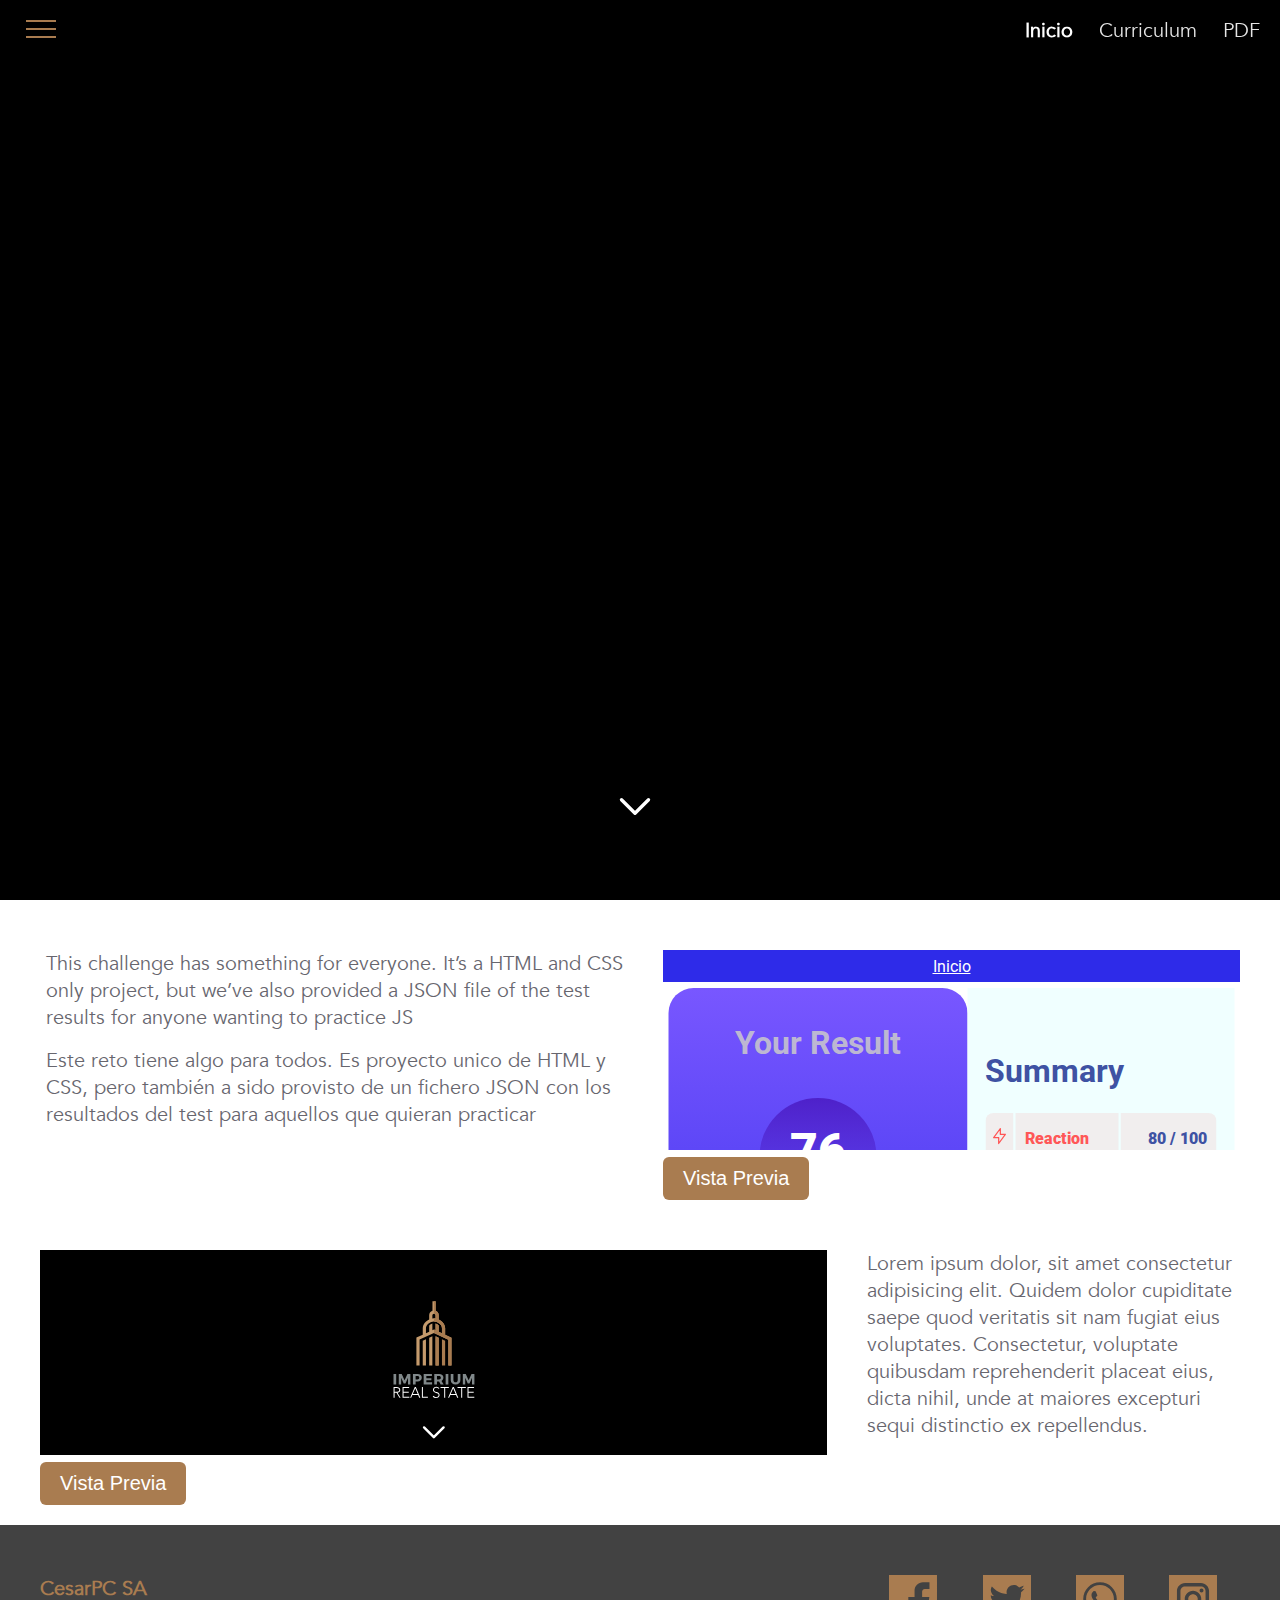
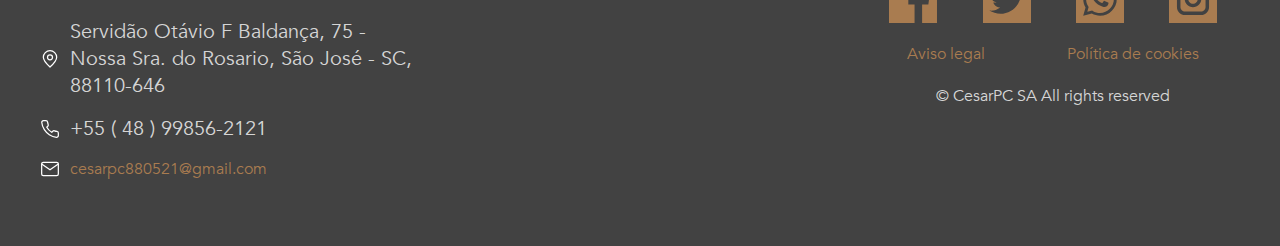
==== commit e4c32630: "main" ====
--- a/index.html
+++ b/index.html
@@ -13,7 +13,7 @@
       <nav>
           <a href="#" class="activo">Inicio</a>
           <a href="curriculum.html">Curriculum</a>
-          <a href="Curriculum_Cesar_Portugues.pdf">PDF</a>
+          <a href="Curriculum_Cesar_CV_Portugues_INFORMATICO.pdf">PDF</a>
       </nav>
   </header>
 
@@ -40,28 +40,36 @@
       <a href="Curriculum_Cesar_Portugues.pdf">Curriculum PDF</a>
       <hr>
       <a href="hero/hero.html">Hero</a>
+      <hr>
+      <a href="_results-summary-component-main/src/results.html">Resultados</a>
+      <hr>
+      <a href="carousel/carousel.html">Carousel</a>
+      <hr>
+      <a href="practice/practice.html">Practice</a>
     </nav>
     <p class="copyright">&copy; CesarPC SA</p>
 </div>
 <div class="fila primera">
     <span id="pr">&nbsp;</span>
-    <div class="col-66">
-      <p>Lorem ipsum dolor sit amet consectetur adipisicing elit. Itaque tenetur minima fuga, ipsa earum enim dolore placeat a dolorum ipsam distinctio vero omnis voluptatem ratione!</p>
-      <p>Lorem ipsum dolor sit amet consectetur adipisicing elit. Blanditiis repudiandae id quia, dolore eaque aspernatur.</p>
+    <div class="col-50">
+      <p>This challenge has something for everyone. It’s a HTML and CSS only project, but we’ve also provided a JSON file of the test results for anyone wanting to practice JS</p>
+      <p>Este reto tiene algo para todos. Es proyecto unico de HTML y CSS, pero también a sido provisto de un fichero JSON con los resultados del test para aquellos que quieran practicar</p>
     </div>
-    <div class="col-33">
-      <img src="img/thumb4.jpg" alt="imagen casa">
+    <div class="col-50">
+        <iframe id="iframe-results" src="_results-summary-component-main/src/results.html" width="100%" height="100%" frameborder="0" style="border:0;" allowfullscreen="" aria-hidden="true" tabindex="0" aria-hidden="false"tabindex="0"></iframe>
+        <a href="_results-summary-component-main/src/results.html"><button onclick="">Vista Previa</button></a>
     </div>
 </div>
   <div class="fila">
-      <div class="col-50">
-          <img src="img/thumb5.jpg" alt="">
+      <div class="col-66">
+        <iframe src="hero/hero.html" width="100%" height="100%" frameborder="0" style="border:0;" allowfullscreen="" aria-hidden="true" tabindex="0"></iframe>
+        <button>Vista Previa</button>
       </div>
-      <div class="col-50">
+      <div class="col-33">
           <p>Lorem ipsum dolor, sit amet consectetur adipisicing elit. Quidem dolor cupiditate saepe quod veritatis sit nam fugiat eius voluptates. Consectetur, voluptate quibusdam reprehenderit placeat eius, dicta nihil, unde at maiores excepturi sequi distinctio ex repellendus.</p>
       </div>
   </div>
-  <div class="fila parallax">
+  <!-- <div class="fila parallax">
       <div class="col-100">
           <p>Lorem ipsum dolor sit amet consectetur.</p>
       </div>
@@ -75,8 +83,8 @@
           <img src="img/alquilar.svg" alt="">
           <a href="#">ALQUILER</a>
       </div>
-  </div>
-  <div class="fila">
+  </div> -->
+  <!-- <div class="fila">
       <div class="col-100 flex-column-center">
           <p>Lorem ipsum dolor sit, amet consectetur adipisicing elit. Voluptatem, explicabo?</p>
           <form class="contacto">
@@ -97,18 +105,17 @@
               </div>
           </form>
       </div>
-  </div>
+  </div> -->
     <footer class="fila">
         <div class="col-33">
             <p>CesarPC SA</p>
             <p class="flex-start">
                 <img class="m-r-small" src="img/map.svg" alt="Icono de mapa">
-                Alameda B, #381, COHAB
+                Servidão Otávio F Baldança, 75 - Nossa Sra. do Rosario, São José - SC, 88110-646
             </p>
-            <p>Tucuruí PA</p>
             <p class="flex-start">
                 <img  class="m-r-small" src="img/phone.svg" alt="Icono de teléfono">
-                +55(94)988176148
+                +55 ( 48 ) 99856-2121
             </p>
             <p class="flex-start">
                 <img  class="m-r-small" src="img/mail.svg" alt="Icono de email">
@@ -116,7 +123,7 @@
             </p>
         </div>
         <div class="col-33">
-            <iframe src="https://www.google.com/maps/embed?pb=!1m10!1m8!1m3!1d1673.874245281404!2d-49.66814977886829!3d-3.773963893535443!3m2!1i1024!2i768!4f13.1!5e0!3m2!1ses-419!2sus!4v1675753781504!5m2!1ses-419!2sus" width="100%" height="100%" frameborder="0" style="border:0;" allowfullscreen="" aria-hidden="false" tabindex="0"></iframe>
+            <iframe src="https://www.google.com/maps/embed?pb=!1m18!1m12!1m3!1d3536.490049306648!2d-48.62293522559945!3d-27.57833272134163!2m3!1f0!2f0!3f0!3m2!1i1024!2i768!4f13.1!3m3!1m2!1s0x952749eac6984b89%3A0x4137476b6d868541!2sServid%C3%A3o%20Ot%C3%A1vio%20F%20Baldan%C3%A7a%2C%2075%20-%20Nossa%20Sra.%20do%20Rosario%2C%20S%C3%A3o%20Jos%C3%A9%20-%20SC%2C%2088110-646!5e0!3m2!1ses-419!2sbr!4v1703503015226!5m2!1ses-419!2sbr" width="100%" height="100%" frameborder="0" style="border:0;" allowfullscreen="" aria-hidden="false" tabindex="0"></iframe>
         </div>
         <div class="col-33">
             <div class="flex-around">
--- a/css/styles.css
+++ b/css/styles.css
@@ -153,7 +153,7 @@
 header {
     background-color: white;
     box-shadow: 1.5px 1.5px 4px #b3b3b3;
-    height: 80px;
+    height: 60px;
     width: 100%;
     position: fixed;
     top: 0;
@@ -203,7 +203,7 @@
 
 #burger {
     position: fixed;
-    top: 1rem;
+    top: 0.7rem;
     left: 1rem;
     cursor: pointer;
     z-index: 10;
@@ -304,7 +304,7 @@
 #legal,
 #cookies {
     display: block;
-    margin-top: -90px;
+    margin-top: -60px;
     padding-bottom: 90px;
 }
 
@@ -564,6 +564,7 @@
 /* Footer */
 
 footer {
+    margin-top: 1rem;
     background-color: #424242;
 }
 
